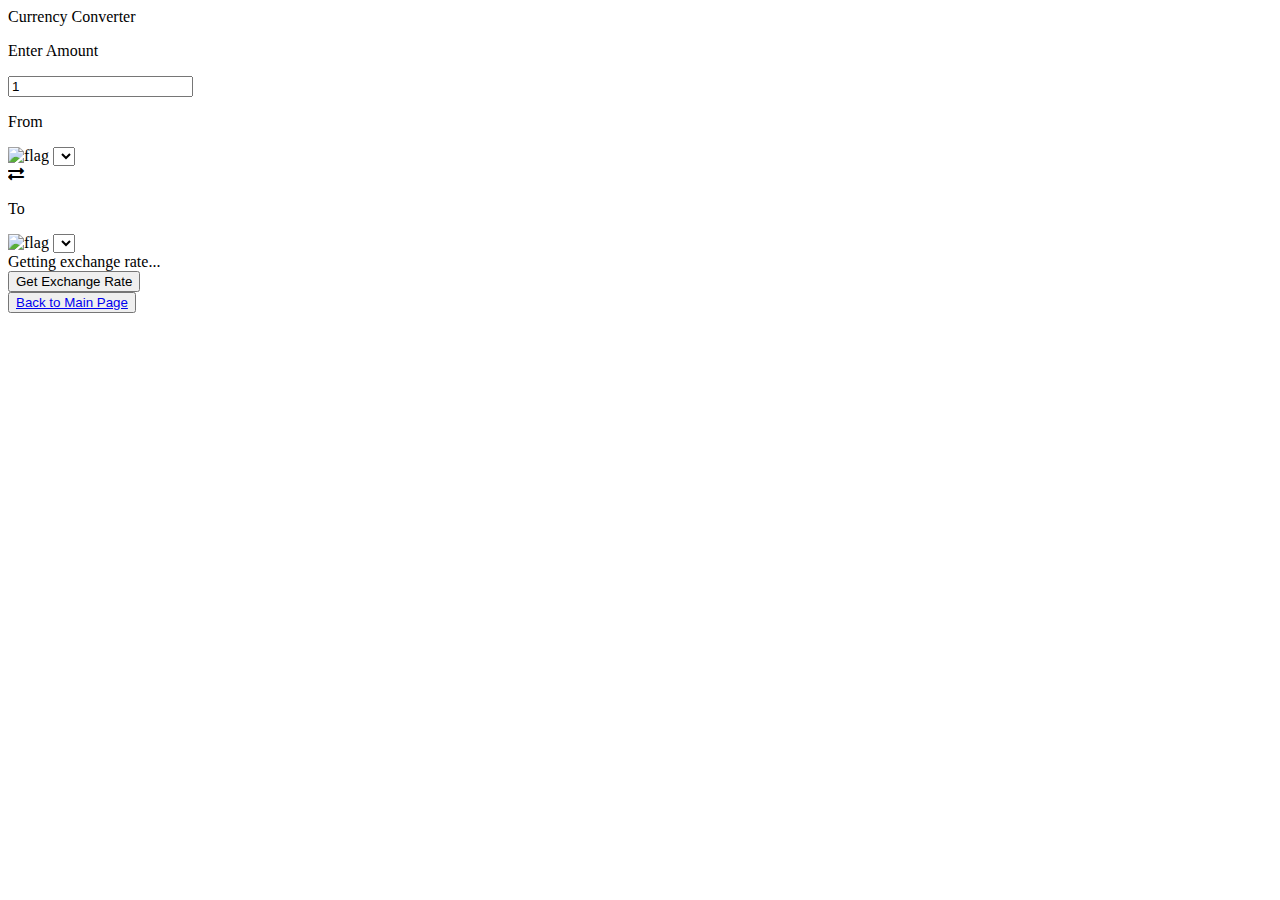
==== exchange.html @ 83c6f931 "Project1-Update" ====
<!DOCTYPE html>
<html lang="en">
<head>
    <meta charset="UTF-8">
    <meta http-equiv="X-UA-Compatible" content="IE=edge">
    <meta name="viewport" content="width=device-width, initial-scale=1.0">
                 <title>Exchange</title>
<link rel="stylesheet" href="/Procject-1/css/reset.css">
<link rel="stylesheet" href="/Procject-1/css/style2.css">
<link rel="stylesheet" href="https://cdnjs.cloudflare.com/ajax/libs/font-awesome/5.15.3/css/all.min.css"/>
<link rel="icon" type="image/x-icon" href="/Procject-1/images/exchange.png">
</head>
<body>
    <div class="wrapper">
      <header>Currency Converter</header>
      <form action="#">
        <div class="amount">
          <p>Enter Amount</p>
          <input type="text" value="1">
        </div>
        <div class="drop-list">
          <div class="from">
            <p>From</p>
            <div class="select-box">
              <img src="https://flagcdn.com/48x36/us.png" alt="flag">
              <select> <!-- Options tag are inserted from JavaScript --> </select>
            </div>
          </div>
          <div class="icon"><i class="fas fa-exchange-alt"></i></div>
          <div class="to">
            <p>To</p>
            <div class="select-box">
              <img src="https://flagcdn.com/48x36/np.png" alt="flag">
              <select> <!-- Options tag are inserted from JavaScript --> </select>
            </div>
          </div>
        </div>
        <div class="exchange-rate">Getting exchange rate...</div>
        <button>Get Exchange Rate</button>
        <div class="backtosite"></div>
        <button>
           <a href="index.html">Back to Main Page</a>
        </button>

      </form>
    </div>
    <script src="/Procject-1/country-list.js"></script>
    <script src="/Procject-1/main.js"></script>
  </body>
</html>

</html>
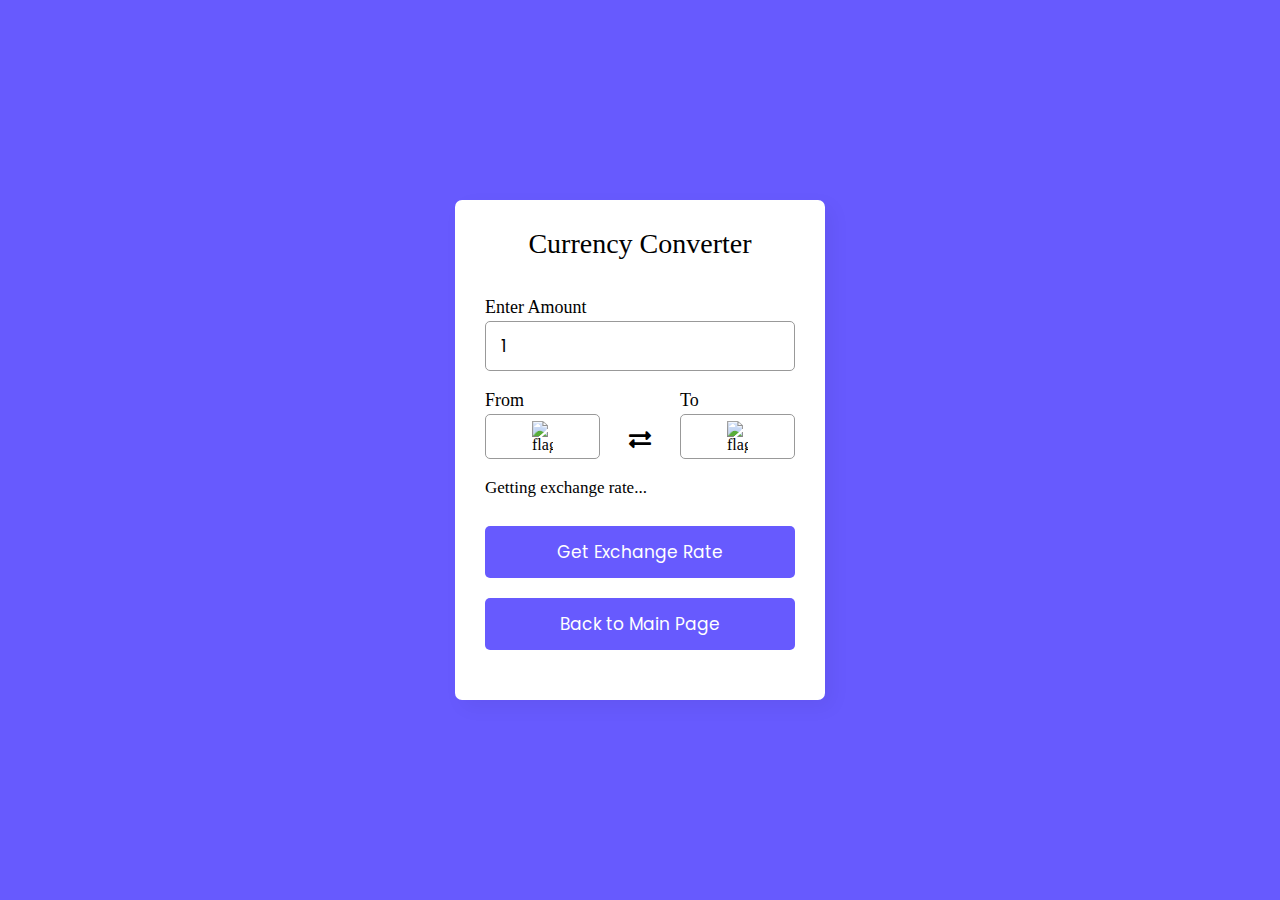
==== commit 7db7fc36: "Project-1 Update" ====
--- a/exchange.html
+++ b/exchange.html
@@ -5,10 +5,10 @@
     <meta http-equiv="X-UA-Compatible" content="IE=edge">
     <meta name="viewport" content="width=device-width, initial-scale=1.0">
                  <title>Exchange</title>
-<link rel="stylesheet" href="/Procject-1/css/reset.css">
-<link rel="stylesheet" href="/Procject-1/css/style2.css">
+<link rel="stylesheet" href="css/reset.css">
+<link rel="stylesheet" href="css/style2.css">
 <link rel="stylesheet" href="https://cdnjs.cloudflare.com/ajax/libs/font-awesome/5.15.3/css/all.min.css"/>
-<link rel="icon" type="image/x-icon" href="/Procject-1/images/exchange.png">
+<link rel="icon" type="image/x-icon" href="images/exchange.png">
 </head>
 <body>
     <div class="wrapper">
--- a/css/style2.css
+++ b/css/style2.css
@@ -0,0 +1,117 @@
+/* Import Google Font - Poppins */
+@import url("https://fonts.googleapis.com/css2?family=Poppins:wght@400;500;600;700&display=swap");
+* {
+  margin: 0;
+  padding: 0;
+  box-sizing: border-box;
+  font-family: "Poppins", sans-serif;
+}
+body {
+  display: flex;
+  align-items: center;
+  justify-content: center;
+  min-height: 100vh;
+  padding: 0 10px;
+  background: #675afe;
+}
+::selection {
+  color: #fff;
+  background: #675afe;
+}
+.wrapper {
+  width: 370px;
+  padding: 30px;
+  border-radius: 7px;
+  background: #fff;
+  box-shadow: 7px 7px 20px rgba(0, 0, 0, 0.05);
+}
+.wrapper header {
+  font-size: 28px;
+  font-weight: 500;
+  text-align: center;
+}
+.wrapper form {
+  margin: 40px 0 20px 0;
+}
+form :where(input, select, button) {
+  width: 100%;
+  outline: none;
+  border-radius: 5px;
+  border: none;
+}
+form p {
+  font-size: 18px;
+  margin-bottom: 5px;
+}
+form input {
+  height: 50px;
+  font-size: 17px;
+  padding: 0 15px;
+  border: 1px solid #999;
+}
+form input:focus {
+  padding: 0 14px;
+  border: 2px solid #675afe;
+}
+form .drop-list {
+  display: flex;
+  margin-top: 20px;
+  align-items: center;
+  justify-content: space-between;
+}
+.drop-list .select-box {
+  display: flex;
+  width: 115px;
+  height: 45px;
+  align-items: center;
+  border-radius: 5px;
+  justify-content: center;
+  border: 1px solid #999;
+}
+.select-box img {
+  max-width: 21px;
+}
+.select-box select {
+  width: auto;
+  font-size: 16px;
+  background: none;
+  margin: 0 -5px 0 5px;
+}
+.select-box select::-webkit-scrollbar {
+  width: 8px;
+}
+.select-box select::-webkit-scrollbar-track {
+  background: #fff;
+}
+.select-box select::-webkit-scrollbar-thumb {
+  background: #888;
+  border-radius: 8px;
+  border-right: 2px solid #ffffff;
+}
+.drop-list .icon {
+  cursor: pointer;
+  margin-top: 30px;
+  font-size: 22px;
+}
+form .exchange-rate {
+  font-size: 17px;
+  margin: 20px 0 30px;
+}
+form button {
+  height: 52px;
+  color: #fff;
+  font-size: 17px;
+  cursor: pointer;
+  background: #675afe;
+  transition: 0.3s ease;
+}
+form button:hover {
+  background: #4534fe;
+}
+.backtosite {
+  margin-top: 20px;
+}
+a {
+  text-decoration: none;
+  color: #fff;
+}
